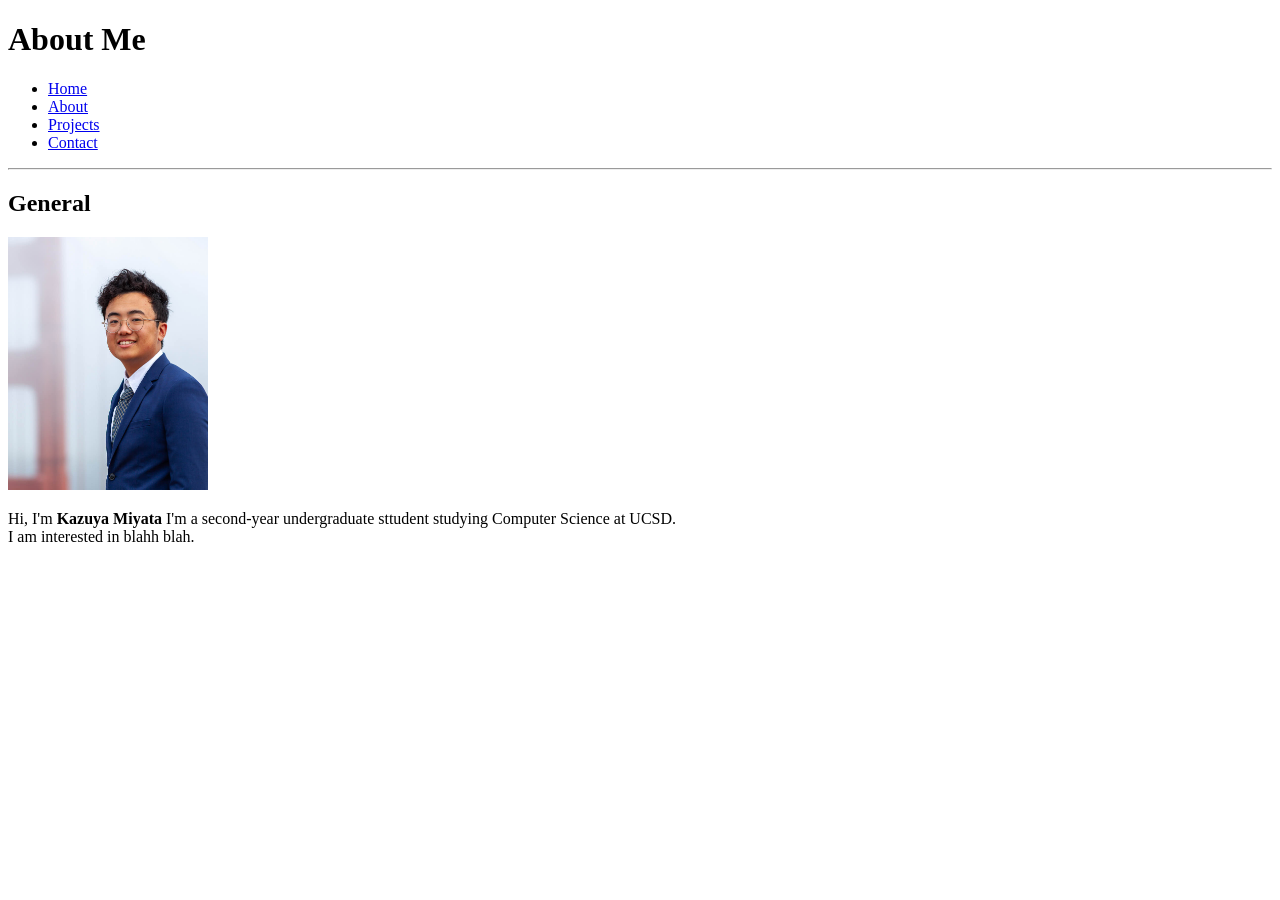
==== pages/aboutme.html @ 3f728ca4 "new ver" ====
<!DOCTYPE html>
<html lang="en">
  <head>
    <meta charset="UTF-8" />
    <meta name="viewport" content="width=device-width, initial-scale=1.0" />
    <title>About Me</title>
    <style>
        
    </style>
  </head>

  <body>
    <header>
      <h1>About Me</h1>
      <nav>
        <ul>
          <li><a href="../index.html">Home</a></li>
          <li><a href="aboutme.html">About</a></li>
          <li><a href="projects.html">Projects</a></li>
          <li><a href="contact.html">Contact</a></li>
        </ul>
      </nav>
    </header>

    <hr>
    
    <section>
      <h2>General</h2>
      <picture>
        <source srcset="../images/kaz_portrait_updated.jpg"media="(min-width: 800px)" type="image/jpg"  />
        <img
          src="../images/kaz_portrait_updated.jpg"
          width="200px"
          alt="Kazuya Miyata Portrait"
        />
      </picture>


      <p>
        Hi, I'm <b>Kazuya Miyata</b> I'm a second-year undergraduate sttudent studying Computer Science at UCSD.<br>I am interested in blahh blah. 
      </p>

      
    </section>
    

    <footer>

    </footer>
    
  </body>
</html>
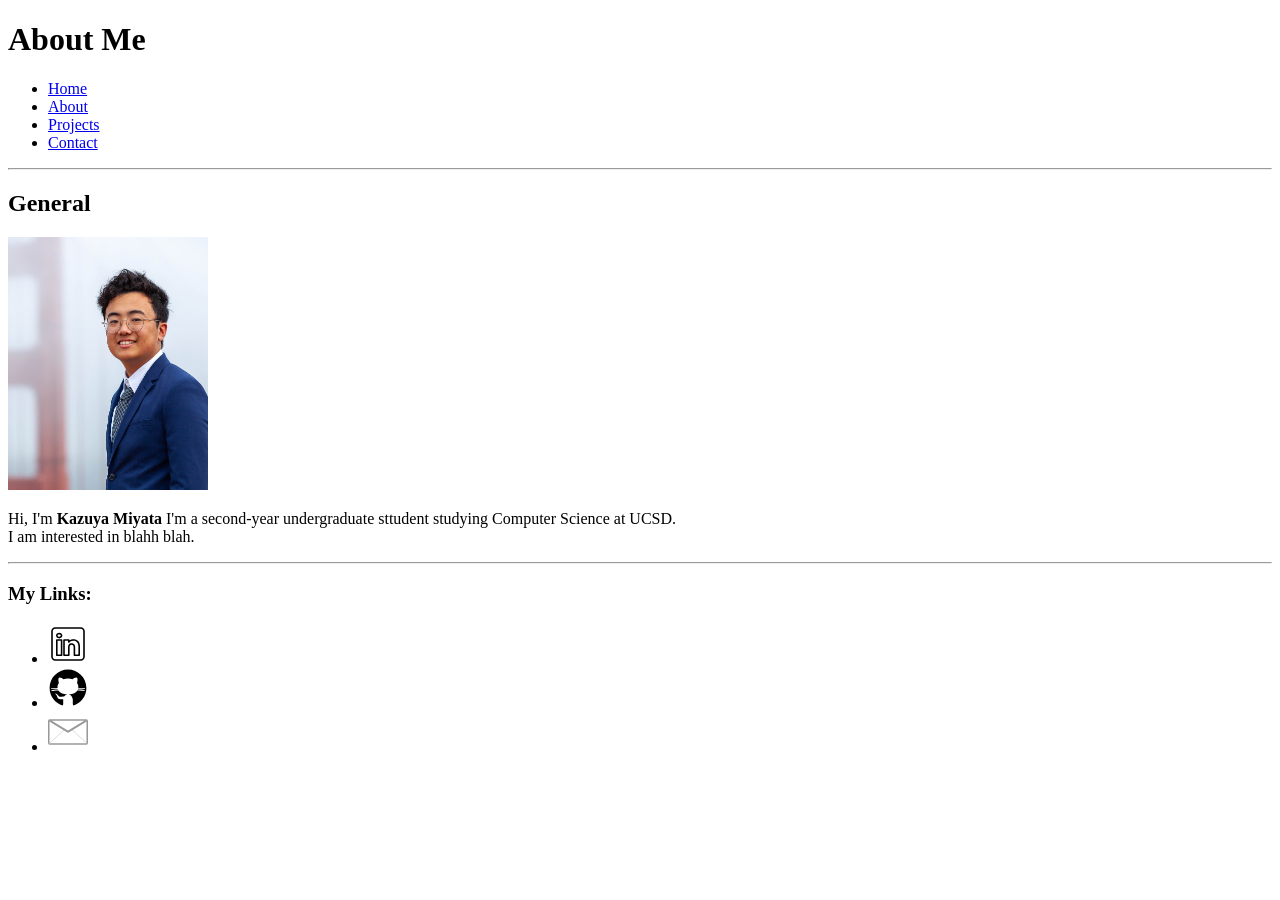
==== commit 36f1498e: "added header footer" ====
--- a/pages/aboutme.html
+++ b/pages/aboutme.html
@@ -44,8 +44,29 @@
     </section>
     
 
-    <footer>
+    <footer>   
+      <hr> 
+      <h3>My Links:</h3>
+      <nav>
+        <ul>
 
+         <li>
+           <a href="https://www.linkedin.com/in/kazmiyata/">
+            <img src="../media/icons8-linkedin.svg" alt="Linkedin" width="40" height="40">
+           </a>
+          </li>
+          <li>
+            <a href="https://github.com/miyatakazuya">
+             <img src="../media/icons8-github.svg" alt="Github" width="40" height="40">
+            </a>
+          </li>
+          <li>
+            <a href="mailto:kazuyamiyata18@gmail.com">
+             <img src="../media/Minduka-mail.svg" alt="Linkedin" width="40" height="40">
+            </a>
+          </li>
+        </ul>
+      </nav>
     </footer>
     
   </body>
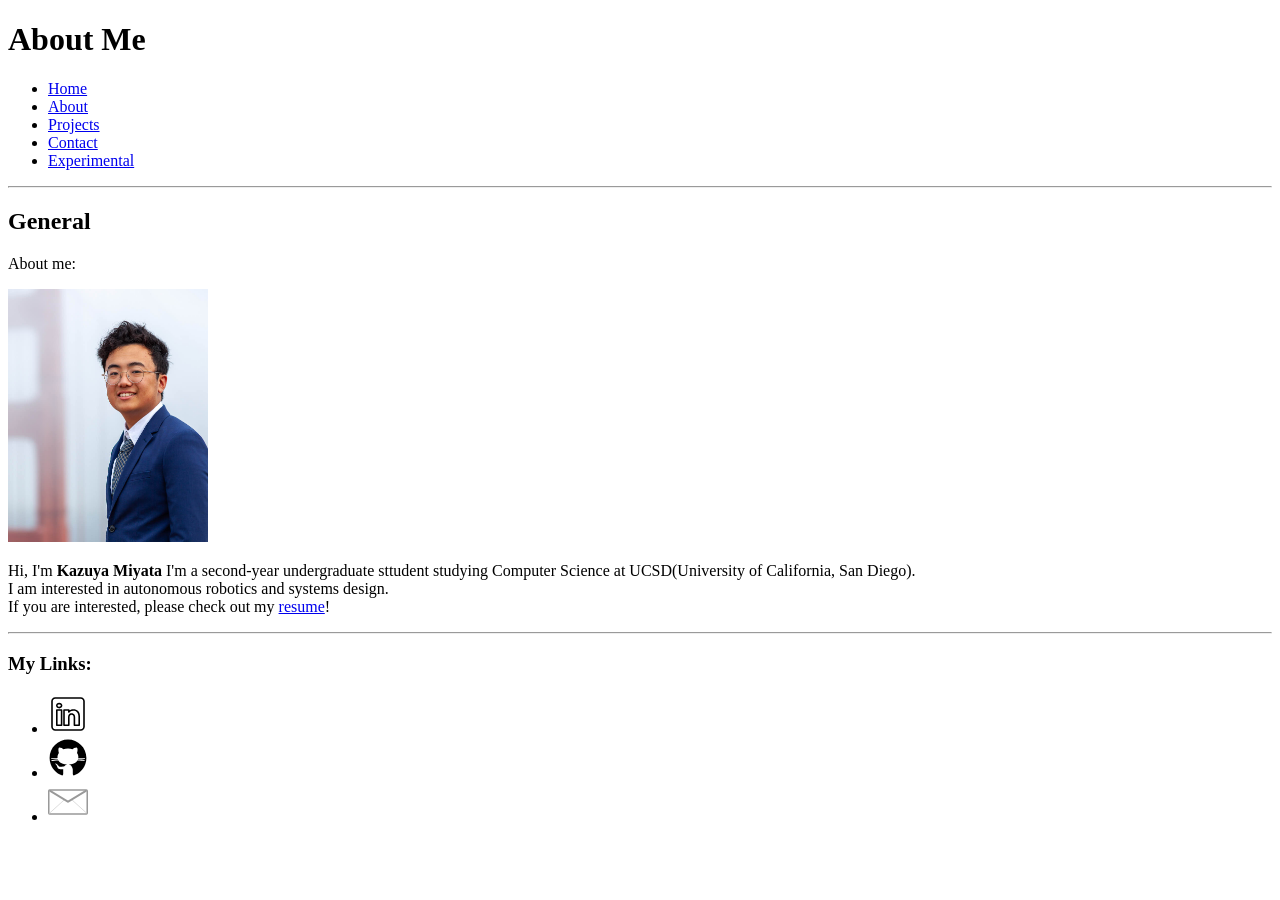
==== commit 30287689: "latest" ====
--- a/pages/aboutme.html
+++ b/pages/aboutme.html
@@ -18,6 +18,7 @@
           <li><a href="aboutme.html">About</a></li>
           <li><a href="projects.html">Projects</a></li>
           <li><a href="contact.html">Contact</a></li>
+          <li><a href="experimenal.html">Experimental</a></li>
         </ul>
       </nav>
     </header>
@@ -25,7 +26,11 @@
     <hr>
     
     <section>
-      <h2>General</h2>
+      <hgroup>
+        <h2>General</h2>
+        <p>About me:</p>
+      </hgroup>
+      
       <picture>
         <source srcset="../images/kaz_portrait_updated.jpg"media="(min-width: 800px)" type="image/jpg"  />
         <img
@@ -37,8 +42,14 @@
 
 
       <p>
-        Hi, I'm <b>Kazuya Miyata</b> I'm a second-year undergraduate sttudent studying Computer Science at UCSD.<br>I am interested in blahh blah. 
+        Hi, I'm <b>Kazuya Miyata</b> I'm a second-year undergraduate sttudent studying Computer Science at <abbr>UCSD</abbr>(University of California, San Diego).<br>
+        I am interested in autonomous robotics and systems design.<br>
+        If you are interested, please check out my 
+        <a href="../media/Kazuya_Miyata_Resume_6.pdf">resume</a>!
       </p>
+
+    
+     
 
       
     </section>
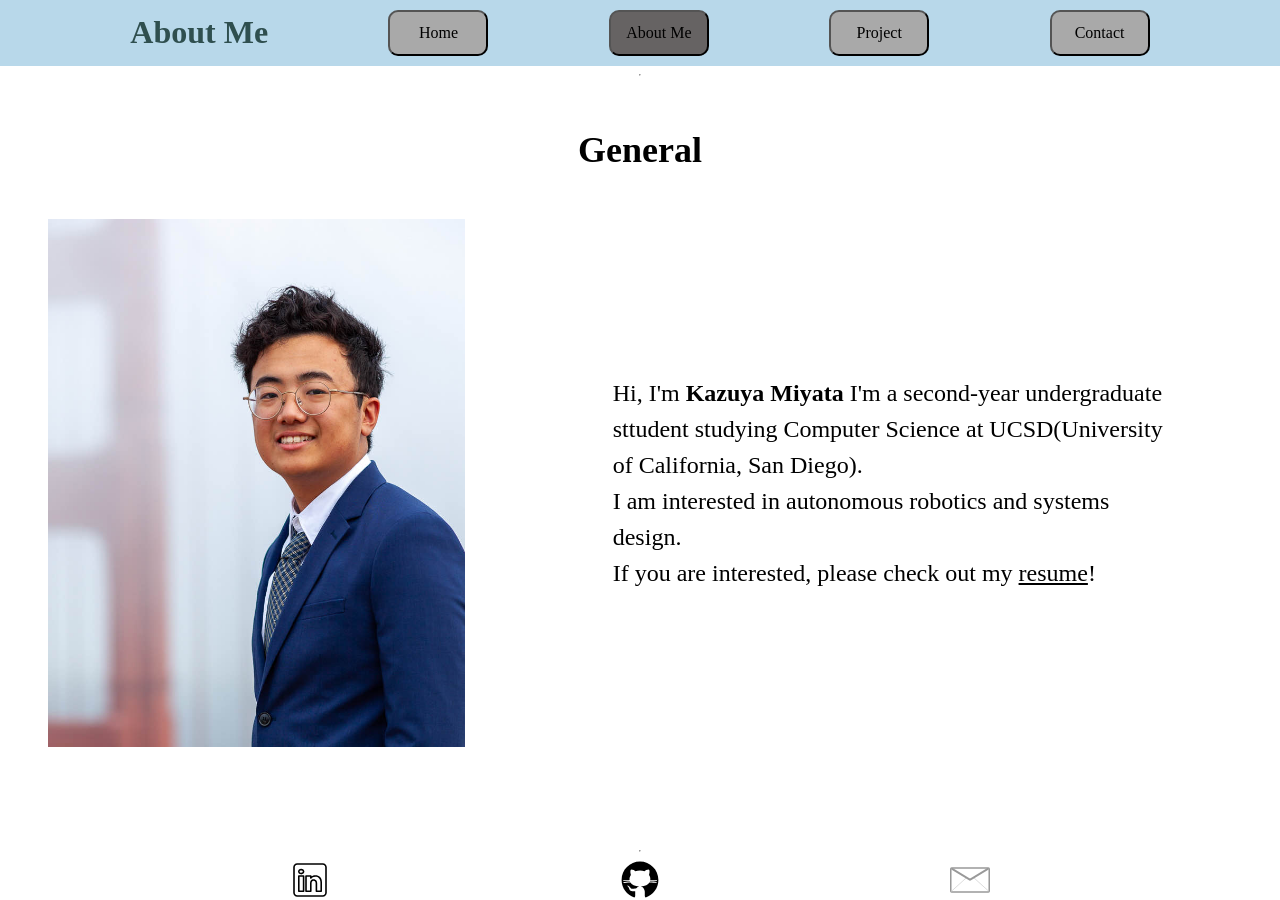
==== commit 4cae2e99: "CSS Injection" ====
--- a/pages/aboutme.html
+++ b/pages/aboutme.html
@@ -1,84 +1,65 @@
 <!DOCTYPE html>
 <html lang="en">
   <head>
-    <meta charset="UTF-8" />
-    <meta name="viewport" content="width=device-width, initial-scale=1.0" />
+    <meta charset="UTF-8">
+    <meta name="viewport" content="width=device-width, initial-scale=1.0">
     <title>About Me</title>
-    <style>
-        
-    </style>
+    <link rel="stylesheet" href="../css/pages.css">
+    <link rel="stylesheet" href="../css/global.css">
+    <link rel="stylesheet" href="../css/aboutme.css">
   </head>
 
   <body>
     <header>
       <h1>About Me</h1>
-      <nav>
-        <ul>
-          <li><a href="../index.html">Home</a></li>
-          <li><a href="aboutme.html">About</a></li>
-          <li><a href="projects.html">Projects</a></li>
-          <li><a href="contact.html">Contact</a></li>
-          <li><a href="experimenal.html">Experimental</a></li>
-        </ul>
-      </nav>
+      <a href="../index.html"><button class="main_button">Home</button></a>
+      <a href="aboutme.html"><button class="main_button" selected="true">About Me</button></a>
+      <a href="projects.html"><button class="main_button">Project</button></a>
+      <a href="contact.html"><button class="main_button">Contact</button></a>
     </header>
 
     <hr>
+
+    <content-body>
+      <h2>General</h2>
+      
+      <section class="profile">
+        <picture>
+          <source srcset="../images/kaz_portrait_updated.jpg" media="(min-width: 800px)" type="image/jpg">
+          <img
+            src="../images/headshot_small.png"
+            width="1000"
+            alt="Kazuya Miyata Portrait"
+          >
+        </picture>
+  
+        <p>
+          Hi, I'm <b>Kazuya Miyata</b> I'm a second-year undergraduate sttudent studying Computer Science at <abbr>UCSD</abbr>(University of California, San Diego).<br>
+          I am interested in autonomous robotics and systems design.<br>
+          If you are interested, please check out my 
+          <a href="../media/Kazuya_Miyata_Resume_6.pdf">resume</a>!
+        </p>
+      </section>
+      
+
+    </content-body>
     
-    <section>
-      <hgroup>
-        <h2>General</h2>
-        <p>About me:</p>
-      </hgroup>
-      
-      <picture>
-        <source srcset="../images/kaz_portrait_updated.jpg"media="(min-width: 800px)" type="image/jpg"  />
-        <img
-          src="../images/kaz_portrait_updated.jpg"
-          width="200px"
-          alt="Kazuya Miyata Portrait"
-        />
-      </picture>
+    <hr> 
 
+    <footer>    
+      <nav>
+        <a href="https://www.linkedin.com/in/kazmiyata/">
+          <img src="/media/icons8-linkedin.svg" alt="Linkedin" width="40" height="40">
+        </a>
 
-      <p>
-        Hi, I'm <b>Kazuya Miyata</b> I'm a second-year undergraduate sttudent studying Computer Science at <abbr>UCSD</abbr>(University of California, San Diego).<br>
-        I am interested in autonomous robotics and systems design.<br>
-        If you are interested, please check out my 
-        <a href="../media/Kazuya_Miyata_Resume_6.pdf">resume</a>!
-      </p>
+         <a href="https://github.com/miyatakazuya">
+          <img src="/media/icons8-github.svg" alt="Github" width="40" height="40">
+         </a>
 
-    
-     
-
-      
-    </section>
-    
-
-    <footer>   
-      <hr> 
-      <h3>My Links:</h3>
-      <nav>
-        <ul>
-
-         <li>
-           <a href="https://www.linkedin.com/in/kazmiyata/">
-            <img src="../media/icons8-linkedin.svg" alt="Linkedin" width="40" height="40">
-           </a>
-          </li>
-          <li>
-            <a href="https://github.com/miyatakazuya">
-             <img src="../media/icons8-github.svg" alt="Github" width="40" height="40">
-            </a>
-          </li>
-          <li>
-            <a href="mailto:kazuyamiyata18@gmail.com">
-             <img src="../media/Minduka-mail.svg" alt="Linkedin" width="40" height="40">
-            </a>
-          </li>
-        </ul>
+         <a href="mailto:kazuyamiyata18@gmail.com">
+          <img src="/media/Minduka-mail.svg" alt="Linkedin" width="40" height="40">
+         </a>
       </nav>
     </footer>
-    
   </body>
 </html>
--- a/css/pages.css
+++ b/css/pages.css
@@ -0,0 +1,80 @@
+header {
+    display: flex;
+    width:auto;
+    margin-block-end: 0;
+    background-color: #B8D8EA;
+    justify-content: space-evenly;
+    align-items: center;
+    padding: 10px;
+    color: darkslategray;
+}
+
+@media (max-width: 700px) {
+    header {
+        font-size: 0.5rem;
+        /* min-width: 100vh; */
+    }
+}
+
+content-body {
+    margin: auto;
+    width: fit-content;
+    display: flex;
+    justify-content: space-evenly;
+    flex-direction: column;
+    align-items: center;
+    font-size: 1.5rem;
+}
+
+@media (max-width: 700px) {
+    content-body {
+        font-size: 1rem;
+    }
+}
+
+footer nav {
+    display: flex;
+    flex-direction: row;
+    justify-content: space-evenly;
+    align-content: center;
+    
+    /* justify-content: center; */
+
+    /* display: flex; */
+    /* justify-content: end; */
+}
+
+.main_button {
+    width: 100px;   
+    /* border: 0; */
+    line-height: 2.5;
+    /* padding: 0 20px; */
+    font-size: 1rem;
+    /* background-color: gray; */
+    border-radius: 10px;
+    text-align: center;
+
+    background-color: darkgray;
+    transition: background-color 0.25s 100ms;
+    color: black;
+
+    /* transform: background-color 3s 500ms; */
+    /* text-shadow: 1px 1px 1px #fff; */
+}
+
+.main_button:hover {
+    background-color: white;
+    transform: scale(1.1, 1.1)
+    /* background-color: white; */
+}
+
+.main_button[selected="true"] {
+    background-color: rgb(102, 99, 99);
+}
+
+@media (max-width: 700px) {
+    .main_button {
+        width: 50px;
+        font-size: 0.5rem;
+    }
+}
--- a/css/global.css
+++ b/css/global.css
@@ -0,0 +1,80 @@
+/* CSS Reset by Andy Bell */
+/* https://piccalil.li/blog/a-more-modern-css-reset/ */
+
+
+/* Box sizing rules */
+*,
+*::before,
+*::after {
+  box-sizing: border-box;
+}
+
+/* Prevent font size inflation */
+html {
+  -moz-text-size-adjust: none;
+  -webkit-text-size-adjust: none;
+  text-size-adjust: none;
+}
+
+/* Remove default margin in favour of better control in authored CSS */
+body, h1, h2, h3, h4, p,
+figure, blockquote, dl, dd {
+  margin: 0;
+}
+
+/* Remove list styles on ul, ol elements with a list role, which suggests default styling will be removed */
+ul[role='list'],
+ol[role='list'] {
+  list-style: none;
+}
+
+/* Set core body defaults */
+body {
+    min-height: 100vh;
+    line-height: 1.5;
+    display: flex;
+    flex-direction: column;
+  }
+
+/* Set shorter line heights on headings and interactive elements */
+h1, h2, h3, h4,
+button, input, label {
+  line-height: 1.1;
+}
+
+/* Balance text wrapping on headings */
+h1, h2,
+h3, h4 {
+  text-wrap: balance;
+}
+
+/* A elements that don't have a class get default styles */
+a:not([class]) {
+  text-decoration-skip-ink: auto;
+  color: currentColor;
+}
+
+/* Make images easier to work with */
+img,
+picture {
+  max-width: 100%;
+  display: block;
+}
+
+/* Inherit fonts for inputs and buttons */
+input, button,
+textarea, select {
+  font-family: inherit;
+  font-size: inherit;
+}
+
+/* Make sure textareas without a rows attribute are not tiny */
+textarea:not([rows]) {
+  min-height: 10em;
+}
+
+/* Anything that has been anchored to should have extra scroll margin */
+:target {
+  scroll-margin-block: 5ex;
+}
+
--- a/css/aboutme.css
+++ b/css/aboutme.css
@@ -0,0 +1,35 @@
+/* * {
+    border: 1px solid red;
+  } */
+  
+
+
+h2 {
+    text-align: center;
+}
+
+a {
+    margin  : 0;
+}
+
+.profile {
+    display: flex;
+    flex-direction: row;    
+}
+
+@media (max-width: 700px) {
+    .profile {
+        flex-direction: column;
+    }
+}
+
+.profile p {
+    align-self: center;
+    padding: 100px;
+}
+
+.profile > picture {
+    min-width: 300px;
+    margin: 3rem;
+}
+  
